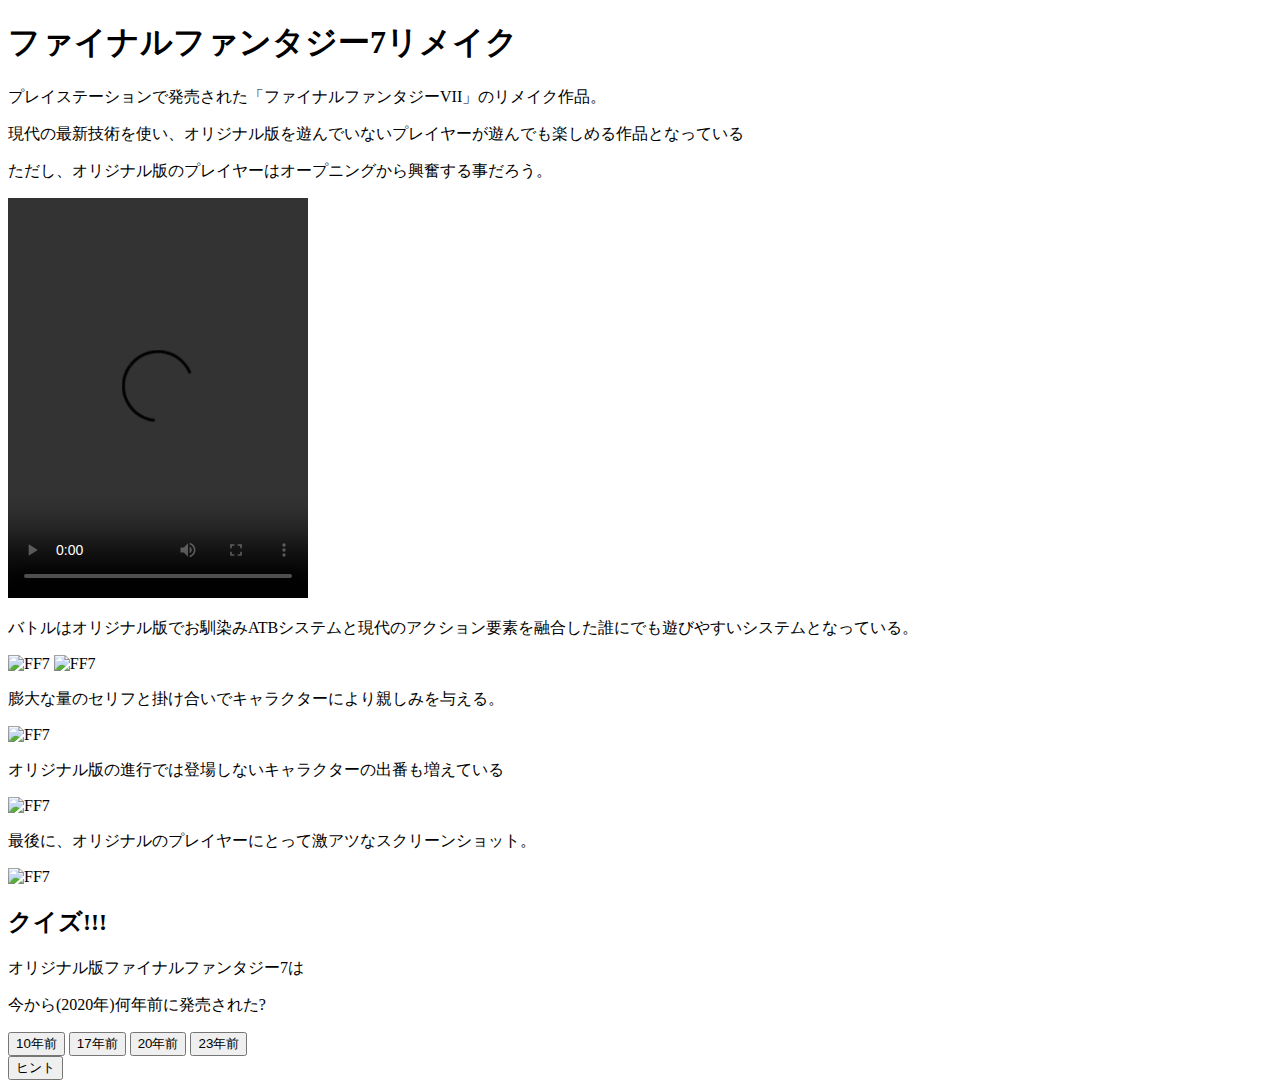
==== FF7Remake.html @ ce4b9d19 "Add files via upload" ====
<!DOCTYPE html>

<html lang="ja">
    <head>
        <meta charset="utf-8" />
        <link rel="stylesheet" href="/FinalProject/css/formff7.css">
        <title>ファイナルファンタジー7リメイク</title>
    </head>

    <body>
        <h1 id="top">ファイナルファンタジー7リメイク</h1>
        <span id = "first_intro">
            <p>プレイステーションで発売された「ファイナルファンタジーVII」のリメイク作品。</p>
            <p>現代の最新技術を使い、オリジナル版を遊んでいないプレイヤーが遊んでも楽しめる作品となっている</p>
            <p>ただし、オリジナル版のプレイヤーはオープニングから興奮する事だろう。</p>
        </span>
        <video src="/FinalProject/video/FINAL FANTASY VII REMAKE_20200410000608_1.mp4" controls autoplay height="400"></video>
        <p id="intro">バトルはオリジナル版でお馴染みATBシステムと現代のアクション要素を融合した誰にでも遊びやすいシステムとなっている。</p>
        <img src="/FinalProject/img/FF7/scsho (1).jpg" alt="FF7" width="600">
        <img src="/FinalProject/img/FF7/scsho (2).jpg" alt="FF7" width="600">
        <p id="intro">膨大な量のセリフと掛け合いでキャラクターにより親しみを与える。</p>
        <img src="/FinalProject/img/FF7/scsho (4).jpg" alt="FF7" width="600">
        <p id="intro">オリジナル版の進行では登場しないキャラクターの出番も増えている</p>
        <img src="/FinalProject/img/FF7/scsho (8).jpg" alt="FF7" width="600">
        <p id="intro">最後に、オリジナルのプレイヤーにとって激アツなスクリーンショット。</p>
        <img src="/FinalProject/img/FF7/scsho (7).jpg" alt="FF7" width="600">
        <div id="quiz">
            <h2>クイズ!!!</h2>
            <span id="question">
                <p>オリジナル版ファイナルファンタジー7は</p>
                <p>今から(2020年)何年前に発売された?</p>
            </span>
            <div id="sentakushi">
                <button onclick="answer(0)" id="wrong">10年前</button>
                <button onclick="answer(1)" id="wrong">17年前</button>
                <button onclick="answer(2)" id="wrong">20年前</button>
                <button onclick="answer(3)" id="answer">23年前</button>
            </div>
            <button onclick="hint()">ヒント</button>

        </div>


        <script src="https://ajax.googleapis.com/ajax/libs/jquery/3.5.1/jquery.min.js"></script>
        <script src="/FinalProject/js/quiz.js"></script>




    </body>
</html>
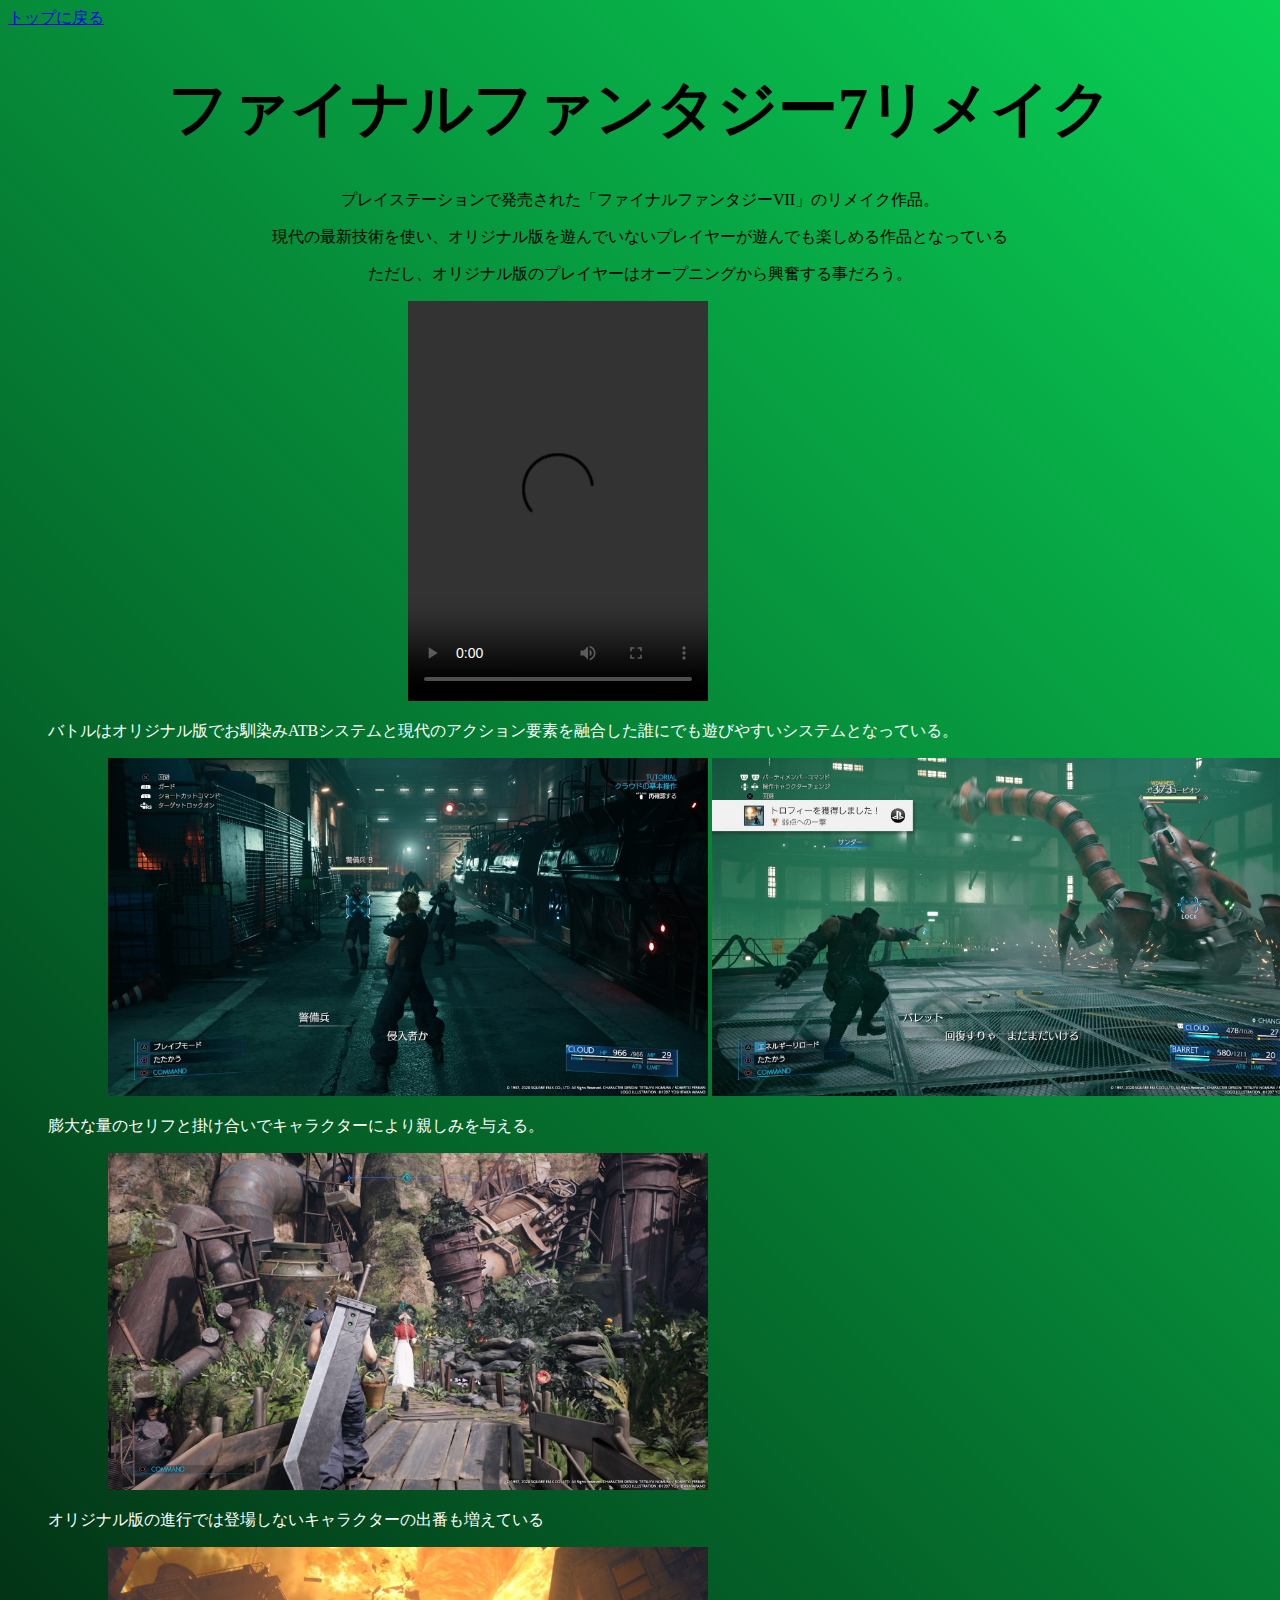
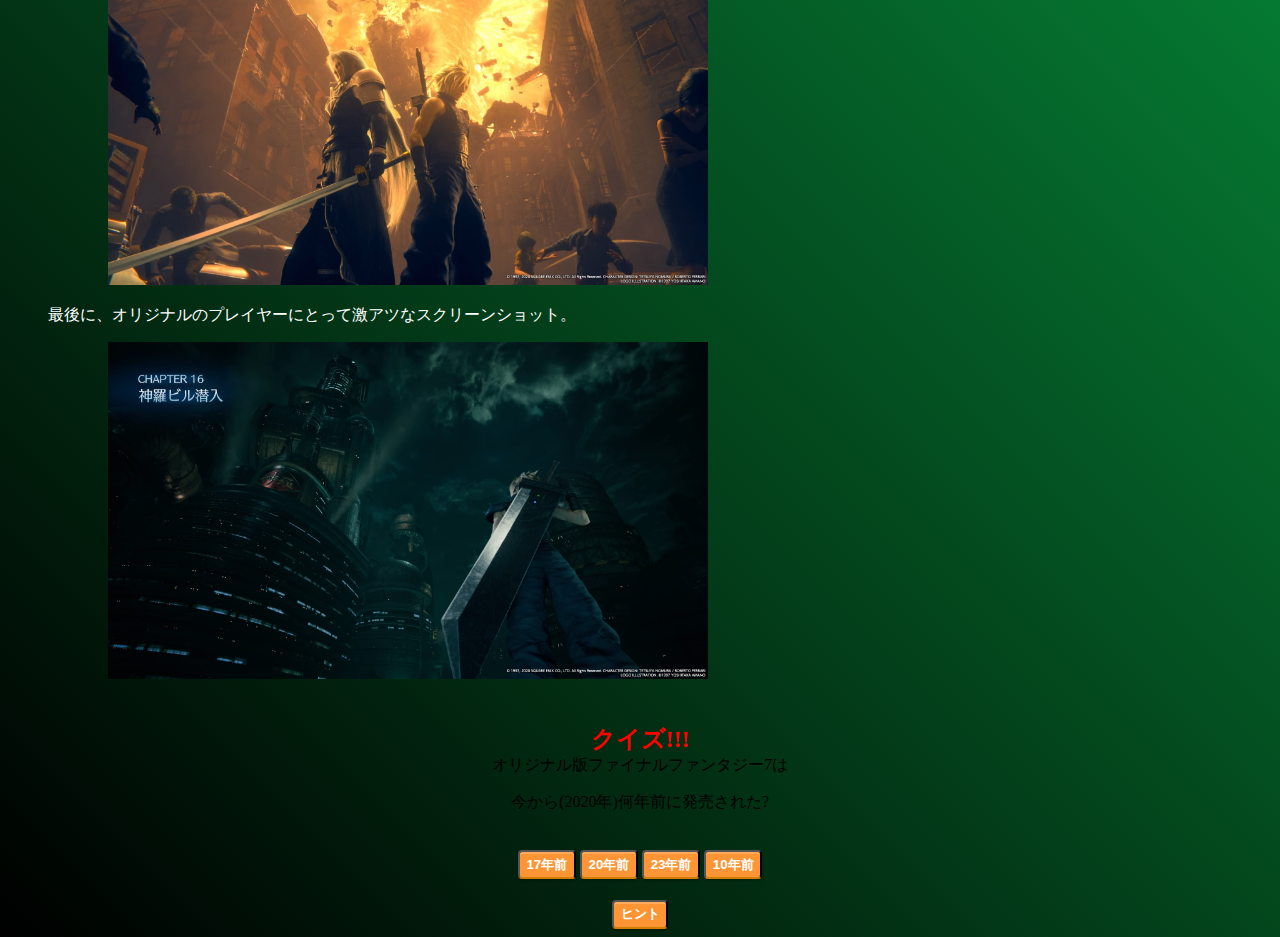
==== commit e4241ac5: "Add files via upload" ====
--- a/FF7Remake.html
+++ b/FF7Remake.html
@@ -3,27 +3,28 @@
 <html lang="ja">
     <head>
         <meta charset="utf-8" />
-        <link rel="stylesheet" href="/FinalProject/css/formff7.css">
+        <link rel="stylesheet" href="css/formff7.css">
         <title>ファイナルファンタジー7リメイク</title>
     </head>
 
     <body>
+        <a href="index.html">トップに戻る</a>
         <h1 id="top">ファイナルファンタジー7リメイク</h1>
         <span id = "first_intro">
             <p>プレイステーションで発売された「ファイナルファンタジーVII」のリメイク作品。</p>
             <p>現代の最新技術を使い、オリジナル版を遊んでいないプレイヤーが遊んでも楽しめる作品となっている</p>
             <p>ただし、オリジナル版のプレイヤーはオープニングから興奮する事だろう。</p>
         </span>
-        <video src="/FinalProject/video/FINAL FANTASY VII REMAKE_20200410000608_1.mp4" controls autoplay height="400"></video>
+        <video src="video/FINAL FANTASY VII REMAKE_20200410000608_1.mp4" controls autoplay height="400"></video>
         <p id="intro">バトルはオリジナル版でお馴染みATBシステムと現代のアクション要素を融合した誰にでも遊びやすいシステムとなっている。</p>
-        <img src="/FinalProject/img/FF7/scsho (1).jpg" alt="FF7" width="600">
-        <img src="/FinalProject/img/FF7/scsho (2).jpg" alt="FF7" width="600">
+        <img src="img/FF7/scsho (1).jpg" alt="FF7" width="600">
+        <img src="img/FF7/scsho (2).jpg" alt="FF7" width="600">
         <p id="intro">膨大な量のセリフと掛け合いでキャラクターにより親しみを与える。</p>
-        <img src="/FinalProject/img/FF7/scsho (4).jpg" alt="FF7" width="600">
+        <img src="img/FF7/scsho (4).jpg" alt="FF7" width="600">
         <p id="intro">オリジナル版の進行では登場しないキャラクターの出番も増えている</p>
-        <img src="/FinalProject/img/FF7/scsho (8).jpg" alt="FF7" width="600">
+        <img src="img/FF7/scsho (8).jpg" alt="FF7" width="600">
         <p id="intro">最後に、オリジナルのプレイヤーにとって激アツなスクリーンショット。</p>
-        <img src="/FinalProject/img/FF7/scsho (7).jpg" alt="FF7" width="600">
+        <img src="img/FF7/scsho (7).jpg" alt="FF7" width="600">
         <div id="quiz">
             <h2>クイズ!!!</h2>
             <span id="question">
@@ -42,7 +43,7 @@
 
 
         <script src="https://ajax.googleapis.com/ajax/libs/jquery/3.5.1/jquery.min.js"></script>
-        <script src="/FinalProject/js/quiz.js"></script>
+        <script src="js/quiz.js"></script>
 
 
 
--- a/css/formff7.css
+++ b/css/formff7.css
@@ -0,0 +1,48 @@
+body {
+    background: linear-gradient(-135deg, #09d156, #000000);
+}
+
+h1{
+    text-align: center;
+    font-size: 60px;
+    color: rgb(0, 0, 0);
+}
+#first_intro{
+    text-align: center;
+}
+video {
+    position: relative; left: 400px;
+}
+img {
+    position: relative; left: 100px;
+}
+#intro{
+    color: white;
+    text-indent: 30pt;
+}
+h2{
+    text-align: center;
+    position: relative; top: 20px;
+    color: red;
+}
+#quiz{
+    background-image: url("/FinalProject/img/makimono.png");
+    background-repeat: no-repeat;
+    background-position: center;
+    text-align: center;
+}
+#sentakushi{
+    padding:21px
+}
+button{
+    position: relative;
+    display: inline-block;
+    padding: 0.25em 0.5em;
+    text-decoration: none;
+    color: #FFF;
+    background: #fd9535;/*背景色*/
+    border-bottom: solid 2px #d27d00;/*少し濃い目の色に*/
+    border-radius: 4px;/*角の丸み*/
+    box-shadow: inset 0 2px 0 rgba(255,255,255,0.2), 0 2px 2px rgba(0, 0, 0, 0.19);
+    font-weight: bold;
+}